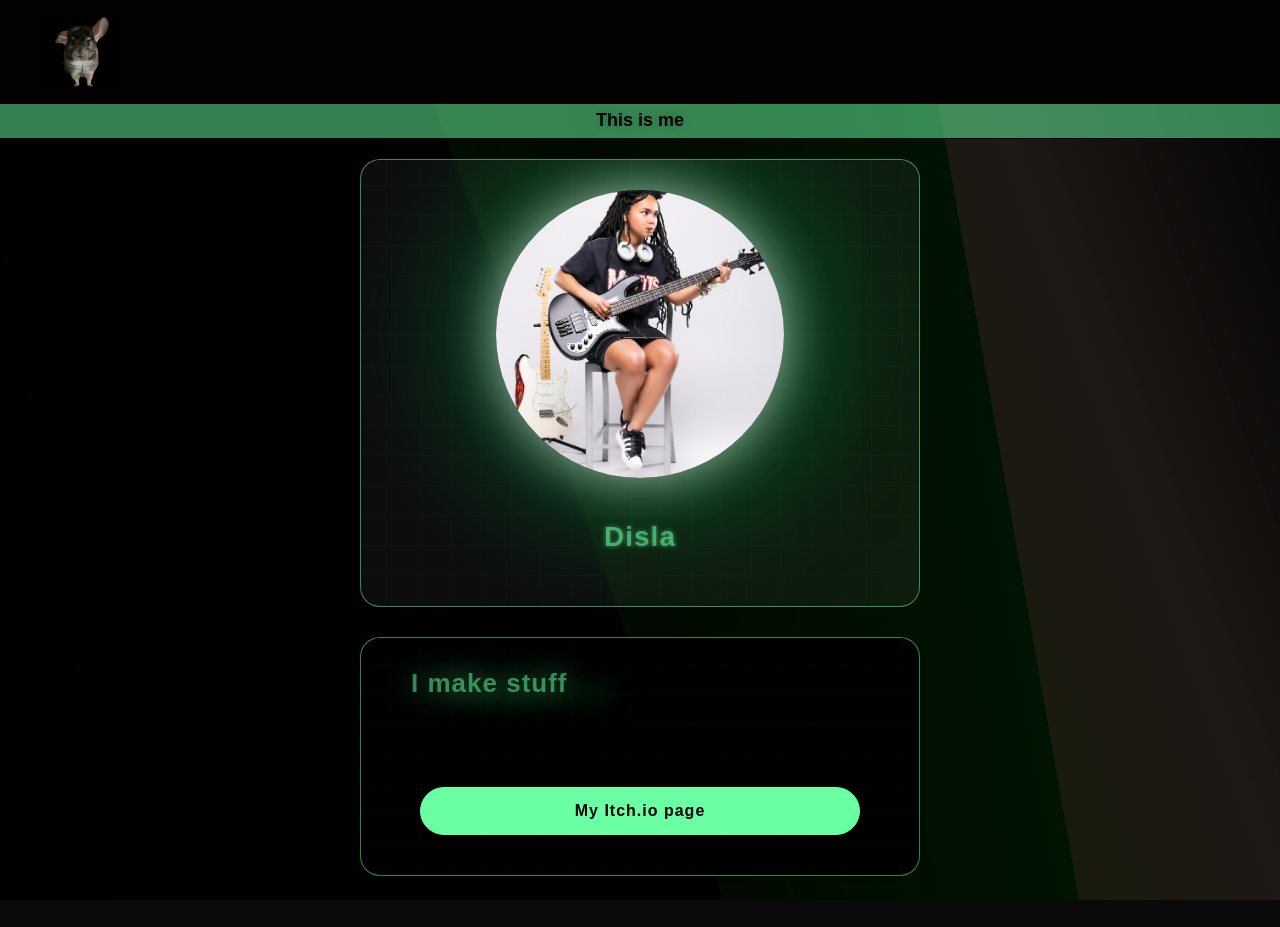
==== index.html @ 976f9ec4 "tester" ====
<!DOCTYPE html>
<html lang="en" class="html-project1">
  <head>
    <meta charset="UTF-8" />
    <title>Me</title>
    <meta name="viewport" content="width=device-width, initial-scale=1.0" />
    <link rel="stylesheet" href="css/mySite.css" />
  </head>

  <body class="body-project1">
    <div class="full-wrappingTest">
    
      <header>
        <nav>
          <ul>
            <li>
              <a class="home-link">
                <img
                  src="images/mychilla.png"
                  title="This is Jinnie."
                  alt="home"
                  class="home-icon"
                />
              </a>
            </li>
          </ul>
        </nav>
      </header>

      <!-- Hero -->
      <section id="hero">
        <div class="inner">
          <h1 class="welcome">This is me</h1>
        </div>
      </section>

    
      <main class="main-container">
       
        <div class="left-container">
          <section id="projects">
            <h2>   I make stuff</h2>
            <p style="color: #e0ffe5; margin-top: 10px;">
           
            </p>

            <div style="margin-top: 20px;">
              <a
                href="https://disla.itch.io/"
                target="_blank"
                rel="noopener noreferrer"
                class="project-link-button"
              >
                My Itch.io page
              </a>
            </div>
          </section>
        </div>

   
        <div class="right-container">
          <section id="content-me" class="profile-section">
            <img
              src="images/guitarmepic.jpg"
              alt="Disla"
              class="profile-pic"
            />
            <h1 class="name">Disla</h1>
          </section>
        </div>
      </main>
    </div>

    <!-- Background movement script -->
    <script>
      document.body.addEventListener("mousemove", (e) => {
        const thisX = e.clientX / window.innerWidth;
        const thisY = e.clientY / window.innerHeight;
        const placementX = thisX * 30;
        const placementY = thisY * 30;
        document.body.style.backgroundPosition = `${placementX}px ${placementY}px`;
      });
    </script>
  </body>
</html>
---- css/mySite.css ----
/*-----------------PROJECT 1------------------------------*/
    /* Styles.CSS */
.html-project1,
.body-project1 {
  width: 100%;
  max-width: 100%;
  overflow-x: hidden;
  height: 100%;
  margin: 0;
  padding: 0;
  font-family: "Orbitron", sans-serif;
  color: white;
  flex-direction: column; /*added */
}

.full-wrappingTest {
  min-height: 100vh;
  display: flex;
  flex-direction: column;
}

.body-project1 {
  display: flex;
  flex: 1;
  flex-direction: column;
  min-height: 100vh;
  /*dots*/
   background-color: #0a0a0a;
    background-image:
        linear-gradient(80deg, #0a0a0a 0%, #05b30e 25%, #1d5308 50%, #00c531 75%, #fffefe 45%),
        linear-gradient(70deg, #0a0a0a 45%, #bea282 20%, #65b300 50%, #c29889 80%, #0a0a0a 100%),
        radial-gradient(circle at center, rgba(255,140,0,0.1) 0%, transparent 70%);
    
    background-blend-mode: overlay;
    color: #e0ffe5;
    min-height: 100vh;
    overflow-x: hidden;
  transition: background-position 0.1s ease;
}

/* I saw this one online. did fix some overflow when window minimized. only solution? */
@media (max-width: 800px) {
  .main-container {
    display: flex !important; /*change grid to flex? direction top to bottom. !important worked */
    flex-direction: column;
    padding: 25px; /*50, 20, 35 */
  }

  .right-container {
    order: -1; /* this should move profile on top. dont touch*/
  }
}
/* STYLES.CSS END*/
    /*NAVIGATION.CSS */
/* front and top of page */
header,
footer {
  background-color: #030101;
  color: #fff;
  padding: 9px 10px;
  width: 100%;
  box-sizing: border-box;
}

/* navigation boxes*/
.home-icon {
  background-color: #000000;
  width: 80px;
  height: 70px; /* keep it square */
  object-fit: contain;
  vertical-align: middle; /*align in middle?*/
  transition: transform 0.4s ease, opacity 0.4s ease, filter 0.4s ease;
  /*experiment with keyframes? */
}

.home-link:hover .home-icon {
  transform: scale(1.25) rotate(2deg);
  opacity: 0.9;
  filter: brightness(1.3) hue-rotate(10deg) drop-shadow(0 0 5px #6affa3); /*this brightens pic and adds a shadow. anything more than 1.4 does not look good. 1.2 as baseline */
  border-radius: 9px;
  cursor: pointer; /*just in case. check redundancy */
}

/* text under image footer */
.home-link span {
  display: block;
  text-align: center;
  margin-top: 6px;
  font-size: 13px;
  font-family: 'Orbitron', sans-serif; /*root next time */
  color: #6affa3; 
  text-shadow: 0 0 4px #000; 
  transition: transform 0.4s ease, color 0.3s ease;
}

/*
.home-link:hover span {
  transform: scale(1.09);
  color: white;
}
*/
nav ul {
  list-style: none;
  display: flex;
  align-items: center;
  padding: 0;
  margin: 0;
  width: 100%;
  gap: 15px;
}

nav ul li:first-child {
  margin-right: auto;
  padding-left: 20px;
}

nav ul li:not(:first-child) {
  padding-right: 20px;
}

nav ul li a {
  color: white;
  text-decoration: none;
  padding: 8px 12px;
  display: block;
  transition: transform 0.3s ease, background-color 0.3s ease;
}

nav ul li a:hover {
  transform: scale(1.2);
  padding: 5px 15px;
  background-color: #6affa380;
  border-radius: 4px;
}

/*override the original above for home-link */
nav ul li a.home-link:hover {
  background-color: transparent;
  padding: 8px 12px;
  transform: scale(1.2);
}

/* welcome to my webpage */
#hero {
  background-color: #6affa380;
  color: #020202;
  padding: 5px 20px;
  text-align: center;
  border-bottom: 1.2px solid #000000;
}

#hero h1.welcome {
  font-size: 20px;
  font-family: "Orbitron", sans-serif;
  margin: 0;
  line-height: 1.2;
  /*something slow. around .8-.20 */
  text-shadow: 0 0 8px rgba(0, 0, 0, 0.2);
  transition: transform 0.9s ease, text-shadow 1s ease;
}
#hero h1.welcome:hover {
  /*no more than 1.2 */
  transform: scale(1.01);
  text-shadow: 0 0 12px rgba(0, 0, 0, 0.3);
}

#hero-schedule {
  background-color: #6affa380;
  color: #020202;
  padding: 5px 20px;
  text-align: center;
  border-bottom: 1.2px solid #000000;
}

#hero-schedule h1.welcome {
  font-size: 20px;
  font-family: "Orbitron", sans-serif;
  margin: 0;
  line-height: 1.2;
  /*something slow. around .8-.20 */
  text-shadow: 0 0 8px rgba(0, 0, 0, 0.2);
  transition: transform 0.9s ease, text-shadow 1s ease;
}
#hero-schedule h1.welcome:hover {
  /*no more than 1.2 */
  transform: scale(1.01);
  text-shadow: 0 0 12px rgba(0, 0, 0, 0.3);
}
/*NAVIGATION.CSS END */
/*CONTAINERS.CSS */
/* this controls left and right; central */
.main-container {
  width: 100%;
  max-width: 1200px;
  margin: 30px auto 0;
  padding: 40px;
  box-sizing: border-box;
  display: grid;
  grid-template-columns: 1fr 1fr;
  gap: 40px;
  flex: 1;
}

/* two things they share */
.left-container,
.right-container {
  padding: 20px;
  box-sizing: border-box;
  /* hide any content that goes over. fix for profile?*/
  overflow: hidden;
}

/* left container h2 */
.left-container h2 {
  margin-top: 0;
  padding-left: 20px;
  color: #6affa380;
  font-family: "Orbitron", sans-serif;
  font-size: 26px;
  letter-spacing: 1px;
  /*dont go back and motify below */
  text-shadow: 0 0 30px rgba(106, 255, 163, 0.7),
    /*10 px, 30, 40. central*/ 45px 10px 30px rgba(58, 187, 108, 0.5); /*30 px, 35, 40. trail/flare ish */
}

/* left container p */
.left-container p {
  color: #e0ffe5;
}

/* shared section */
/* color is only for right-container, left is overwritten. keep transparent? */
.left-container section,
.right-container section {
  background-color: rgba(
    255,
    255,
    255,
    0.05
  ); /*right background. don't touch these values, final look*/
  backdrop-filter: blur(2px); /* blurs the section for right */
  border: 1px solid #6affa380;
  padding: 30px;
  margin-bottom: 40px;
  border-radius: 20px;
  box-shadow: 0 2px 5px rgba(0, 0, 0, 0.1);
  word-wrap: break-word;
  width: 100%;
  box-sizing: border-box;
  /*overflow: visible; /*test this compared to h2 glow */
  overflow: hidden; /*hidden final decision */
}

/* overwritten and extra changes, box background? */
.left-container section {
  background-color: #000000; /* main color */
  border: 1px solid #6affa380; /* do color as hero? keep. */
  background-image: repeating-linear-gradient(
      0deg,
      rgba(0, 255, 100, 0.02) 0px,
      rgba(0, 255, 100, 0.02) 1px,
      transparent 1px,
      /*keep the same values below. uniformity */ transparent 30px
    ),
    repeating-linear-gradient(
      90deg,
      rgba(0, 255, 100, 0.02) 0px,
      rgba(0, 255, 100, 0.02) 1px,
      transparent 1px,
      transparent 30px
    );
  backdrop-filter: none; /*just in case */
  overflow: visible; /*for pictures */
}

/* Hover animation for the hobbies. mess with opacity, transform */
#hobbies:hover .hidden-images,
#hobbies .hidden-images:hover {
  opacity: 1;
  transform: translateY(0);
  pointer-events: auto;
}
.image-hover-container {
  position: relative; /*test*/
}

#hobbies .hidden-images {
  opacity: 0;
  transform: translateY(20px); /* 20px worked */
  transition: opacity 0.4s ease, transform 0.4s ease; /* do not change. final decision */
  pointer-events: none;
  display: flex;
  flex-wrap: wrap;
  gap: 20px; /*lower jitter maybe with space? */
  justify-content: center;
  overflow: visible;
  position: relative;
  z-index: 1;
  top: 0;
  left: 0;
  background: #000; /* keep? */
  padding: 10px;
  border-radius: 10px;
}

/* Thumbnail, add cursor */
#hobbies .hidden-images img {
  width: 100px;
  max-width: 300px;
  height: auto;
  border-radius: 15px;
  margin: 0 10px 10px;
  opacity: 0.7;
  cursor: auto;
  transform-origin: center center;
  transition: transform 0.3s ease, opacity 0.3s ease;
  box-shadow: 0 0 10px rgba(0, 255, 100, 0.3);
  display: block;
  z-index: 1;
}

#hobbies .hidden-images img:hover {
  opacity: 1 !important;
  transform: scale(2.88); /* around 3 inches */
  max-width: 3in; /* hard limit; test */
  border-radius: 25px;
  box-shadow: 0 8px 20px rgba(0, 186, 71, 0.6);
  z-index: 10;
}

#hobbies .hidden-images img:not(:hover) {
  opacity: 0.7;
  transition: opacity 0.2s ease;
}
/* hides image.
} check for jitter...0.3/0.2... check optimal num */
#hobbies .hidden-images img:hover ~ img {
  opacity: 0.3;
  transition: opacity 0.3s ease;
}

/*add helper text */
#hobbies .hover-text {
  flex-basis: 100%;
  width: 100%;
  text-align: center;
  margin-bottom: 10px;
}

.link-index {
  display: inline;
  white-space: normal;
  line-height: 1;
}

.link-index a {
  color: #6affa380;
  text-decoration: none;
  transition: transform 0.3s ease, color 0.3s ease, text-shadow 0.3s ease;
  display: inline-block;
  transform-origin: center;
  border-radius: 6px;
  overflow: visible;
  will-change: transform;
  margin-left: -20px; /* fixes layout issue */
}

.link-index a:hover {
  color: #6affa3;
  text-shadow: 0 0 5px #6affa3, 0 0 10px #6affa3;
  transform: scale(1.5); /* 150%*/
  background-color: rgb(0, 0, 0);
  overflow: visible;
}
/*CONTAINERS.CSS END */
/*PROFILE.CSS */
/* profile right section */
/* id: content-me */
.profile-section {
  display: flex;
  flex-direction: column;
  align-items: center;
  text-align: center;
  /* overwritten? check container.css */
  background-color: #000000;
  /*copy to left-section for uniform */
  background-image: repeating-linear-gradient(
      0deg,
      rgba(0, 255, 100, 0.02) 0px,
      rgba(0, 255, 100, 0.02) 1px,
      transparent 1px,
      transparent 30px
    ),
    repeating-linear-gradient(
      90deg,
      rgba(0, 255, 100, 0.02) 0px,
      rgba(0, 255, 100, 0.02) 1px,
      transparent 1px,
      transparent 30px
    );
  /*end of background image change */
  border: 1px solid #389638;
  padding: 30px;
  border-radius: 20px;
  box-shadow: 0 2px 5px rgba(0, 0, 0, 0.1);
  position: relative;
  overflow: hidden; /* fixes overflow with the glow issue... */
}

.profile-pic {
  width: 288px; /* max 3 inches wide. value 300? */
  height: 288px; /*  a square */
  border-radius: 50%; /* circle */
  object-fit: cover; /* fill circle */
  margin-bottom: 20px;
  box-shadow: 0 0 50px #ffffff9a, 0 0 150px 20px #00ff6e5d;
  display: block;
  margin-left: auto;
  margin-right: auto;
}

.name {
  color: #6affa380;
  font-family: "Orbitron", sans-serif;
  font-size: 28px;
  letter-spacing: 1px;
  text-shadow: 0 0 5px rgba(106, 255, 163, 0.5);
  text-align: center;
}




.caption {
  color: white;
  font-weight: bold;
  font-size: 1.2em;
  border-bottom: 1px solid #3a3a3a;
  padding-bottom: 6px;
  margin-bottom: 10px;
  text-shadow: 0 0 2px rgba(255, 255, 255, 0.1);
}
tbody tr:nth-child(even) td {
  background-color: #104040;
}

tbody tr:nth-child(odd) td {
  background-color: #0c3535;
}

tbody tr:hover td {
  background-color: #146b4d !important;
  box-shadow: 0 0 20px #39ffbc88;
  transition: 0.2s ease-in-out;
}



#hero {
  padding: 6px 20px;          
  background-color: #6affa380;
  border-bottom: 1px solid #000;
}

#hero h1.welcome {
  font-size: 18px;           
  margin: 0;
  text-shadow: 0 0 8px rgba(0,0,0,0.2);
}


.main-container {
  display: flex;           
  flex-wrap: wrap;
  gap: 40px;
  align-items: stretch;     
}

.left-container,
.right-container {
  flex: 1 1 45%;             
  min-width: 280px;
  display: flex;
  flex-direction: column;
}


.left-container section,
.right-container section {
  flex: 1;
  display: flex;
  flex-direction: column;
}


.profile-section {
  justify-content: center;
}


.project-link-button {
  display: block;
  width: 80%;
  margin: 20px auto 10px;
  padding: 14px 20px;
  background-color: #6affa380;
  color: #000;
  font-weight: bold;
  font-family: 'Orbitron', sans-serif;
  letter-spacing: 1px;
  text-align: center;
  text-decoration: none;
  border-radius: 30px;
  border: 1px solid #6affa3;
  transition: all 0.3s ease;
}

.project-link-button:hover {
  background-color: #6affa3;
  color: #000;
  transform: scale(1.05);
  box-shadow: 0 0 20px #6affa3;
}


@media (max-width: 800px) {
  .main-container {
    flex-direction: column;
  }
  .left-container,
  .right-container {
    flex: 1 1 100%;
  }
  .right-container {
    order: -1;   
  }
}

/* Override the main container to be a centered column */
.main-container {
  display: flex !important;
  flex-direction: column !important;    /* stack vertically */
  align-items: center !important;       /* center horizontally */
  justify-content: center !important;   
  gap: 30px !important;                /* space between the two cards */
  padding: 20px !important;
  margin: 0 auto !important;
  max-width: 600px !important;         
  width: 100%;
  flex: 1;
  background: transparent !important;
  border-top: none !important;
}

/* Make both containers take full width, but let the cards inside limit size */
.left-container,
.right-container {
  flex: 0 1 auto !important;           
  width: 100% !important;
  padding: 0 !important;              
  border-right: none !important;
  overflow: visible !important;
}

.right-container {
  order: -1 !important;
}


.left-container {
  border-bottom: 1px solid #6affa3;  
  padding-bottom: 30px !important;
}


.left-container section,
.right-container section {
  max-width: 100% !important;
  margin: 0 !important;               
  width: 100% !important;
}



.project-link-button {
  display: block;
  width: 80%;
  margin: 20px auto 10px;
  padding: 14px 20px;
  background-color: #6affa3;
  color: #000;
  font-weight: bold;
  font-family: 'Orbitron', sans-serif;
  letter-spacing: 1px;
  text-align: center;
  text-decoration: none;
  border-radius: 30px;
  border: 1px solid #6affa3;
  transition: all 0.3s ease;
}

.project-link-button:hover {
  background-color: #4dcc7a;
  transform: scale(1.05);
  box-shadow: 0 0 20px #6affa3;
}
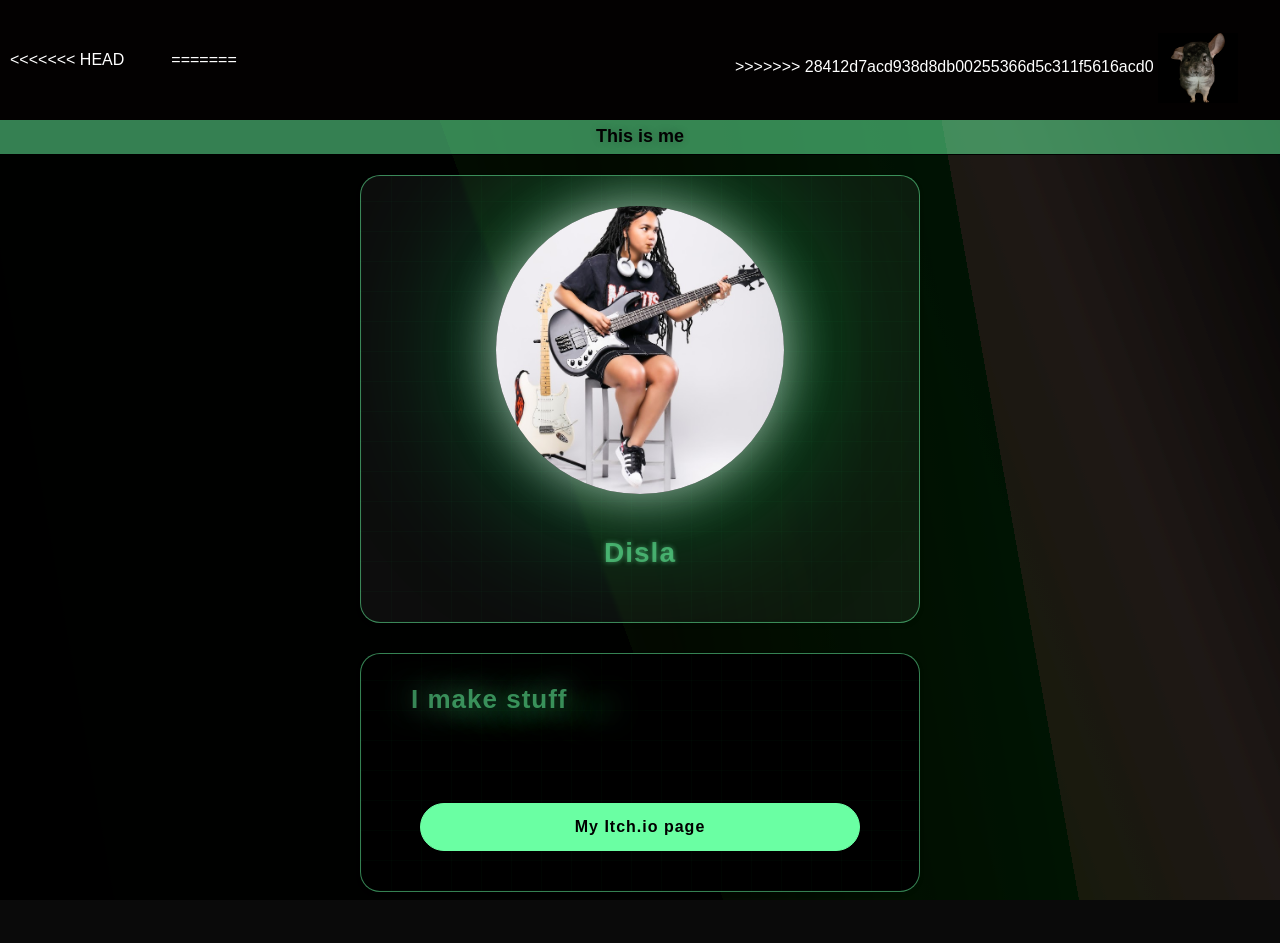
==== commit 66b81614: "Merge branch 'main' of https://github.com/Juli132/ME" ====
--- a/index.html
+++ b/index.html
@@ -13,8 +13,13 @@
       <header>
         <nav>
           <ul>
+<<<<<<< HEAD
             <li>
               <a class="home-link">
+=======
+             <li>
+               <a class="home-link">
+>>>>>>> 28412d7acd938d8db00255366d5c311f5616acd0
                 <img
                   src="images/mychilla.png"
                   title="This is Jinnie."
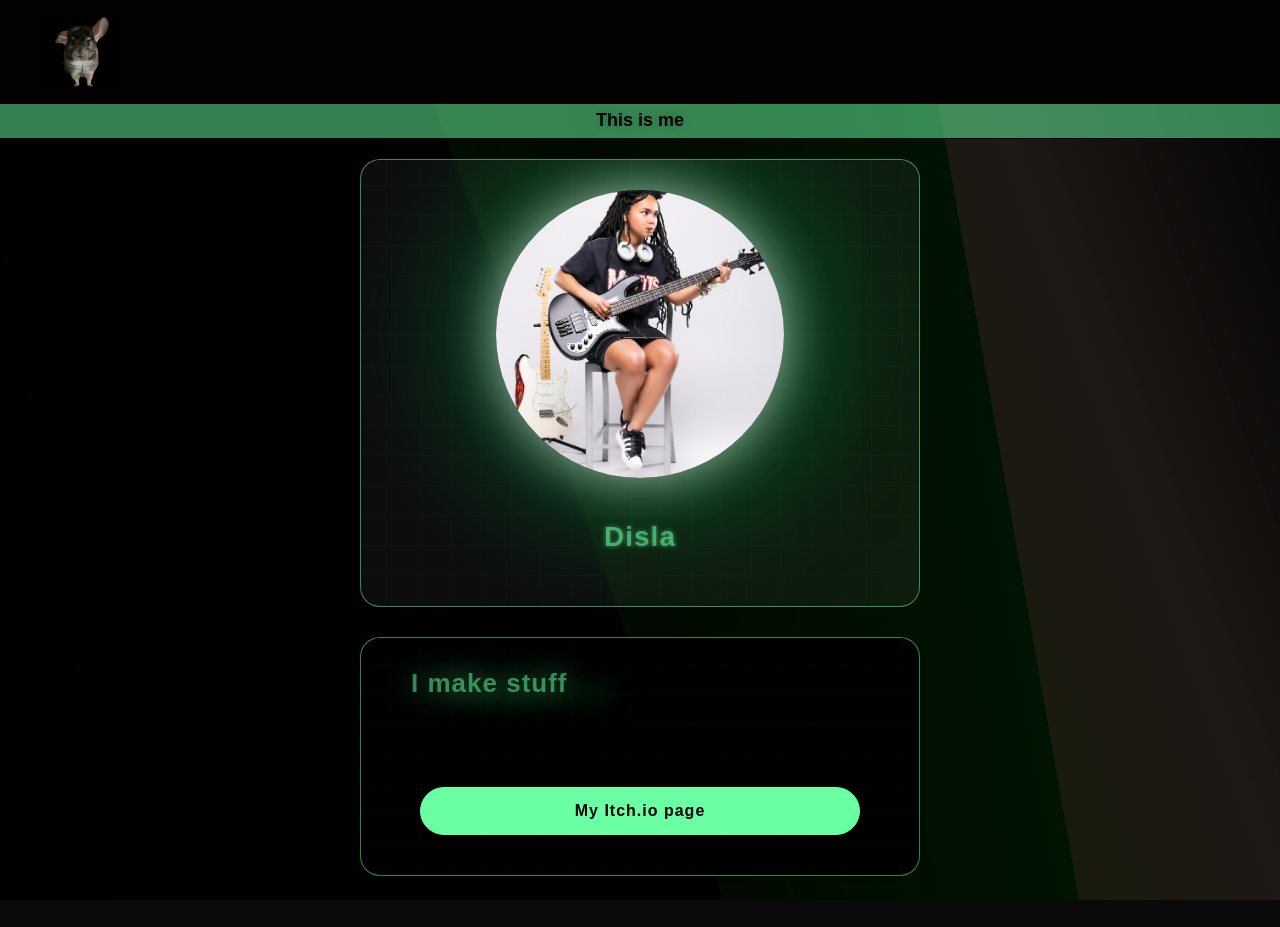
==== commit 0b1a37c4: "new index" ====
--- a/index.html
+++ b/index.html
@@ -13,13 +13,8 @@
       <header>
         <nav>
           <ul>
-<<<<<<< HEAD
             <li>
               <a class="home-link">
-=======
-             <li>
-               <a class="home-link">
->>>>>>> 28412d7acd938d8db00255366d5c311f5616acd0
                 <img
                   src="images/mychilla.png"
                   title="This is Jinnie."
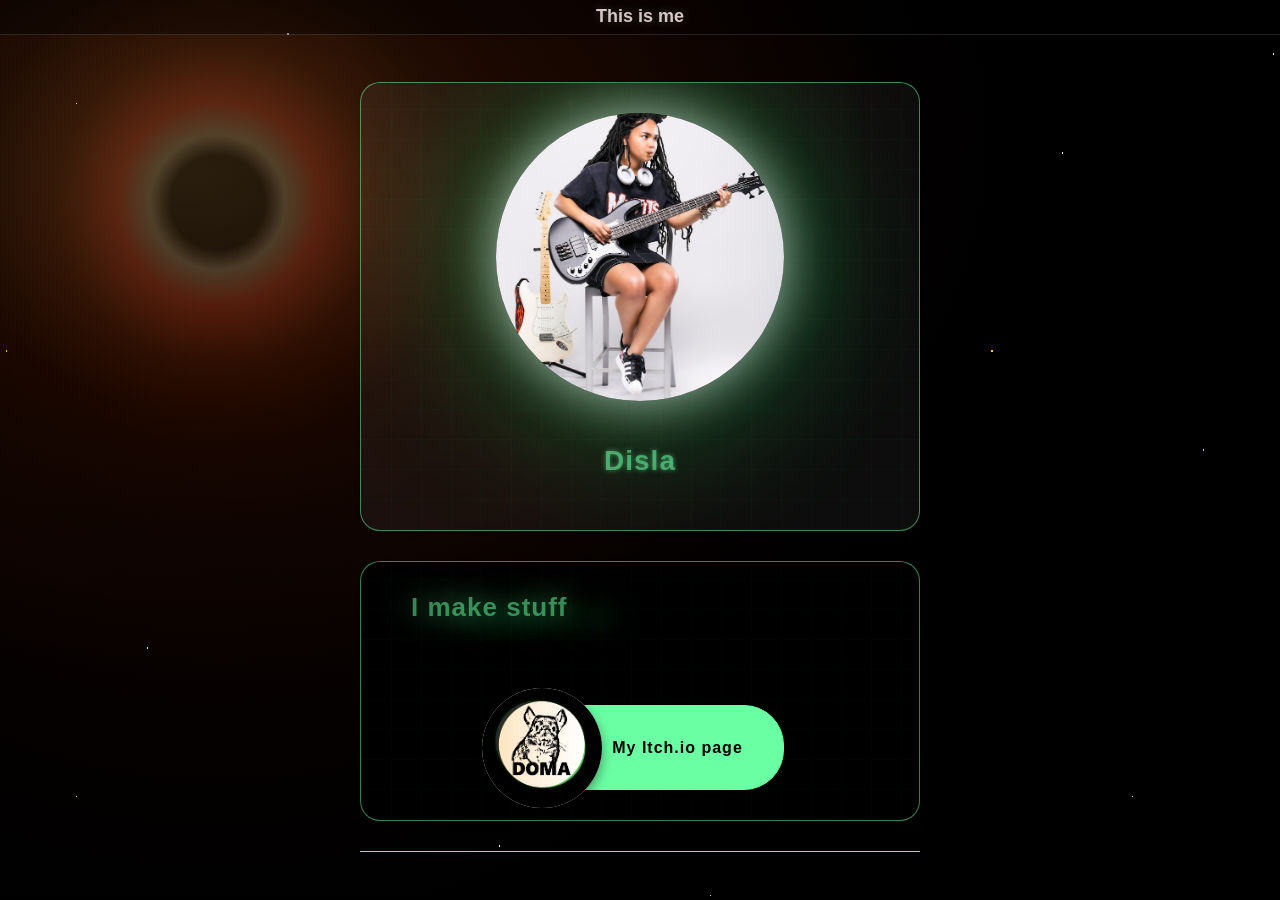
==== commit 4b762f52: "massive overhaul. new background and structure." ====
--- a/index.html
+++ b/index.html
@@ -9,77 +9,43 @@
 
   <body class="body-project1">
     <div class="full-wrappingTest">
-    
-      <header>
-        <nav>
-          <ul>
-            <li>
-              <a class="home-link">
-                <img
-                  src="images/mychilla.png"
-                  title="This is Jinnie."
-                  alt="home"
-                  class="home-icon"
-                />
-              </a>
-            </li>
-          </ul>
-        </nav>
-      </header>
-
-      <!-- Hero -->
       <section id="hero">
         <div class="inner">
           <h1 class="welcome">This is me</h1>
         </div>
       </section>
 
-    
       <main class="main-container">
-       
         <div class="left-container">
           <section id="projects">
-            <h2>   I make stuff</h2>
-            <p style="color: #e0ffe5; margin-top: 10px;">
-           
-            </p>
+            <h2>I make stuff</h2>
+            <p style="color: #e0ffe5; margin-top: 10px;"></p>
 
-            <div style="margin-top: 20px;">
-              <a
-                href="https://disla.itch.io/"
-                target="_blank"
-                rel="noopener noreferrer"
-                class="project-link-button"
-              >
-                My Itch.io page
-              </a>
+            <div class="link-stack">
+             <a href="https://disla.itch.io/" target="_blank" rel="noopener noreferrer" class="project-link-button">
+  <img src="images/DOMA1.2.png" alt="Itch.io" class="button-icon" />
+  <span class="button-text">My Itch.io page</span>
+</a>
+             
+              <!--  <a href="#" target="_blank" rel="noopener noreferrer" class="project-link-button">
+                <img src="images/github-icon.png" alt="GitHub" class="button-icon" />
+                GitHub
+              </a>-->
+            
+              
             </div>
           </section>
         </div>
 
-   
         <div class="right-container">
           <section id="content-me" class="profile-section">
-            <img
-              src="images/guitarmepic.jpg"
-              alt="Disla"
-              class="profile-pic"
-            />
+            <img src="images/guitarmepic.jpg" alt="Disla" class="profile-pic" />
             <h1 class="name">Disla</h1>
           </section>
         </div>
       </main>
     </div>
 
-    <!-- Background movement script -->
-    <script>
-      document.body.addEventListener("mousemove", (e) => {
-        const thisX = e.clientX / window.innerWidth;
-        const thisY = e.clientY / window.innerHeight;
-        const placementX = thisX * 30;
-        const placementY = thisY * 30;
-        document.body.style.backgroundPosition = `${placementX}px ${placementY}px`;
-      });
-    </script>
+  
   </body>
-</html>
+</html>
--- a/css/mySite.css
+++ b/css/mySite.css
@@ -1,6 +1,7 @@
 
     /*-----------------PROJECT 1------------------------------*/
     /* Styles.CSS */
+    
 .html-project1,
 .body-project1 {
   width: 100%;
@@ -18,6 +19,7 @@
   min-height: 100vh;
   display: flex;
   flex-direction: column;
+    overflow-x: hidden;
 }
 
 .body-project1 {
@@ -25,31 +27,97 @@
   flex: 1;
   flex-direction: column;
   min-height: 100vh;
-  /*dots*/
-   background-color: #0a0a0a;
-    background-image:
-        linear-gradient(80deg, #0a0a0a 0%, #05b30e 25%, #1d5308 50%, #00c531 75%, #fffefe 45%),
-        linear-gradient(70deg, #0a0a0a 45%, #bea282 20%, #65b300 50%, #c29889 80%, #0a0a0a 100%),
-        radial-gradient(circle at center, rgba(255,140,0,0.1) 0%, transparent 70%);
-    
-    background-blend-mode: overlay;
-    color: #e0ffe5;
-    min-height: 100vh;
-    overflow-x: hidden;
-  transition: background-position 0.1s ease;
-}
-
-/* I saw this one online. did fix some overflow when window minimized. only solution? */
-@media (max-width: 800px) {
-  .main-container {
-    display: flex !important; /*change grid to flex? direction top to bottom. !important worked */
-    flex-direction: column;
-    padding: 25px; /*50, 20, 35 */
-  }
-
-  .right-container {
-    order: -1; /* this should move profile on top. dont touch*/
-  }
+  overflow-x: hidden;
+  color: #e0ffe5;
+  
+  /* The Base Void Color */
+  background-color: #010000;
+
+  /* Initialize CSS Variables for the JS to talk to */
+  --mouseX: 0;
+  --mouseY: 0;
+
+  
+  position: relative;
+  z-index: 1; 
+}
+
+
+.body-project1::before,
+.body-project1::after {
+  content: "";
+  position: fixed;
+  top: -5vh; 
+  left: -5vw;
+  width: 110vw; 
+  height: 110vh;
+  pointer-events: none; 
+  transition: transform 0.15s ease-out;
+}
+
+
+.body-project1::before {
+  z-index: -2; /* Deepest layer */
+  animation: orbitStars 40s linear infinite;
+  
+  background-image: 
+    /* White Stars */
+    radial-gradient(circle at 10% 15%, #ffffff 0.5px, transparent 0.5px),
+    radial-gradient(circle at 80% 20%, #ffffff 0.7px, transparent 0.7px),
+    radial-gradient(circle at 40% 90%, #ffffff 0.6px, transparent 0.6px),
+    radial-gradient(circle at 95% 10%, #ffffff 0.8px, transparent 0.8px),
+    radial-gradient(circle at 50% 60%, #ffffff 0.5px, transparent 0.5px),
+    radial-gradient(circle at 10% 85%, #ffffff 0.7px, transparent 0.7px),
+    radial-gradient(circle at 85% 85%, #ffffff 0.6px, transparent 0.6px),
+    radial-gradient(circle at 25% 8%, #ffffff 0.9px, transparent 0.9px),
+
+    /* Gold Stars */
+    radial-gradient(circle at 5% 40%, #ffd700 0.6px, transparent 0.6px),
+    radial-gradient(circle at 60% 30%, #f0a030 0.5px, transparent 0.5px),
+    radial-gradient(circle at 75% 40%, #ffcc44 0.8px, transparent 0.8px),
+    radial-gradient(circle at 45% 15%, #e8a020 0.7px, transparent 0.7px),
+    radial-gradient(circle at 35% 50%, #ffb833 0.5px, transparent 0.5px),
+
+    /* Blue Stars */
+    radial-gradient(circle at 15% 70%, #aaddff 0.6px, transparent 0.6px),
+    radial-gradient(circle at 70% 80%, #88ccff 0.5px, transparent 0.5px),
+    radial-gradient(circle at 90% 50%, #99ddff 0.7px, transparent 0.7px),
+    radial-gradient(circle at 65% 65%, #77bbee 0.6px, transparent 0.6px),
+    radial-gradient(circle at 55% 95%, #88ccff 0.5px, transparent 0.5px),
+
+  
+    radial-gradient(circle at 30% 30%, #ffaacc 0.4px, transparent 0.4px),
+    radial-gradient(circle at 85% 70%, #ff8899 0.3px, transparent 0.3px);
+
+  transform: translate(calc(var(--mouseX) * -15px), calc(var(--mouseY) * -15px));
+}
+
+
+.body-project1::after {
+  z-index: -1;
+  animation: orbitHole 20s linear infinite;
+  background-image: 
+    radial-gradient(ellipse at 18% 22%, rgba(255, 200, 100, 0.12) 0%, rgba(255, 80, 0, 0.06) 20%, transparent 45%),
+    radial-gradient(ellipse at 22% 18%, rgba(255, 150, 50, 0.05) 0%, rgba(200, 50, 0, 0.02) 25%, transparent 50%),
+    radial-gradient(circle at 20% 25%, 
+      #000000 0%,
+      #000000 3.5%,
+      
+       rgba(255, 230, 180, 0.2) 5%, 
+          rgba(255, 64, 30, 0.25) 7.5%,
+         rgba(200, 50, 0, 0.12) 12%,
+      rgba(100, 10, 0, 0.05) 18%,
+      transparent 25%
+    ),
+    radial-gradient(circle at 20% 25%, 
+      rgba(255, 100, 50, 0) 10%,
+      rgba(255, 60, 20, 0.03) 30%,
+      rgba(100, 20, 0, 0.01) 50%,
+      transparent 70%
+    );
+
+  
+  transform: translate(calc(var(--mouseX) * -45px), calc(var(--mouseY) * -45px));
 }
 /* STYLES.CSS END*/
     /*NAVIGATION.CSS */
@@ -143,8 +211,8 @@
 
 /* welcome to my webpage */
 #hero {
-  background-color: #6affa380;
-  color: #020202;
+  background-color: #e7dcdc34;
+  color: #d6c7c7;
   padding: 5px 20px;
   text-align: center;
   border-bottom: 1.2px solid #000000;
@@ -165,28 +233,7 @@
   text-shadow: 0 0 12px rgba(0, 0, 0, 0.3);
 }
 
-#hero-schedule {
-  background-color: #6affa380;
-  color: #020202;
-  padding: 5px 20px;
-  text-align: center;
-  border-bottom: 1.2px solid #000000;
-}
-
-#hero-schedule h1.welcome {
-  font-size: 20px;
-  font-family: "Orbitron", sans-serif;
-  margin: 0;
-  line-height: 1.2;
-  /*something slow. around .8-.20 */
-  text-shadow: 0 0 8px rgba(0, 0, 0, 0.2);
-  transition: transform 0.9s ease, text-shadow 1s ease;
-}
-#hero-schedule h1.welcome:hover {
-  /*no more than 1.2 */
-  transform: scale(1.01);
-  text-shadow: 0 0 12px rgba(0, 0, 0, 0.3);
-}
+
 /*NAVIGATION.CSS END */
 /*CONTAINERS.CSS */
 /* this controls left and right; central */
@@ -459,14 +506,14 @@
 
 #hero {
   padding: 6px 20px;          
-  background-color: #6affa380;
-  border-bottom: 1px solid #000;
+  background-color: #00000065;
+  border-bottom: 1px solid #d4d2d227;
 }
 
 #hero h1.welcome {
   font-size: 18px;           
   margin: 0;
-  text-shadow: 0 0 8px rgba(0,0,0,0.2);
+  text-shadow: 0 0 8px rgba(252, 246, 246, 0.2);
 }
 
 
@@ -524,18 +571,7 @@
 }
 
 
-@media (max-width: 800px) {
-  .main-container {
-    flex-direction: column;
-  }
-  .left-container,
-  .right-container {
-    flex: 1 1 100%;
-  }
-  .right-container {
-    order: -1;   
-  }
-}
+
 
 /* Override the main container to be a centered column */
 .main-container {
@@ -606,3 +642,169 @@
   box-shadow: 0 0 20px #6affa3;
 }
 
+@media (max-width: 800px) {
+  
+  .main-container {
+    display: flex !important;
+    flex-direction: column !important;
+    align-items: center !important;
+    gap: 20px !important; 
+   
+    padding: 20px 0 !important; 
+    overflow-x: hidden !important;
+    
+  }
+
+ 
+  .right-container {
+    order: -1 !important; 
+    width: 100% !important;
+    padding: 0 !important;
+  }
+
+  .left-container {
+    width: 100% !important;
+    padding: 0 !important;
+  }
+
+  .right-container section.profile-section {
+    width: 85% !important;    
+    margin: 0 auto !important;
+    padding: 20px !important; 
+    
+    box-sizing: border-box !important;
+  }
+
+  .profile-pic {
+    width: 160px !important;   
+    height: 160px !important;
+    margin-bottom: 15px !important;
+  }
+
+  .left-container section {
+   
+    width: 85% !important; 
+    margin: 0 auto !important;
+   
+    box-sizing: border-box !important; 
+  }
+}
+
+
+@media (hover: none) and (pointer: coarse) {
+  
+ 
+ 
+
+  .link-stack {
+    margin-top: -5px !important;  
+  }
+
+  .project-link-button {
+    width: 90% !important;       
+    min-width: auto !important;
+    max-height: 60px !important;  
+    margin: 0 auto 10px !important; 
+    
+    
+    padding: 5px 20px 5px 5px !important; 
+    gap: 12px !important;
+  }
+
+  .project-link-button .button-text {
+    font-size: 0.9em !important; 
+  }
+
+  .button-icon {
+    width: 70px !important;       
+    height: 70px !important;
+    
+    
+    margin-left: 0 !important;    
+    box-shadow: 0 2px 4px rgba(0, 0, 0, 0.4) !important;
+  }
+  
+}
+
+
+
+/* --- THE WRAPPER --- */
+.link-stack {
+  display: flex;
+  flex-direction: column;
+  align-items: center; 
+  gap: 20px;
+  width: 100%;
+  margin-top: 35px; 
+}
+
+
+.project-link-button {
+  display: inline-flex !important; 
+  align-items: center;
+  justify-content: flex-start; 
+  gap: 20px; 
+  
+  
+  width: fit-content;  
+  min-width: 280px;    
+  max-height: 85px !important; 
+  
+  margin: 0 auto; 
+  padding: 10px 40px 10px 15px; 
+  background-color: #6affa3;
+  color: #000;
+  font-weight: bold;
+  font-family: 'Orbitron', sans-serif;
+  letter-spacing: 1px;
+  text-decoration: none;
+  border-radius: 40px; 
+  box-sizing: border-box;
+  transition: all 0.3s ease;
+}
+
+.project-link-button .button-text {
+  flex: none; 
+  text-align: center;
+}
+
+.project-link-button:hover {
+  transform: scale(1.04);
+  box-shadow: 0 0 25px #6affa3;
+}
+
+/* --- THE ICON --- */
+.button-icon {
+ 
+  width: 100px;   
+  height: 100px;
+  
+  flex-shrink: 0;
+  object-fit: cover;
+  border-radius: 50%;
+  background-color: #fff;
+  margin-left: -20px;
+  transform: scale(1.2);
+  box-shadow: 0 4px 10px rgba(0, 0, 0, 0.4); 
+}
+
+
+
+
+@keyframes orbitStars {
+  from { 
+    transform: translate(calc(var(--mouseX) * -15px), calc(var(--mouseY) * -15px)) rotate(0deg) translateX(10px) rotate(0deg); 
+  }
+  to { 
+    transform: translate(calc(var(--mouseX) * -15px), calc(var(--mouseY) * -15px)) rotate(360deg) translateX(10px) rotate(-360deg); 
+  }
+}
+
+@keyframes orbitHole {
+  from { 
+    transform: translate(calc(var(--mouseX) * -45px), calc(var(--mouseY) * -45px)) rotate(0deg) translateX(15px) rotate(0deg); 
+  }
+  to { 
+    transform: translate(calc(var(--mouseX) * -45px), calc(var(--mouseY) * -45px)) rotate(360deg) translateX(15px) rotate(-360deg); 
+  }
+}
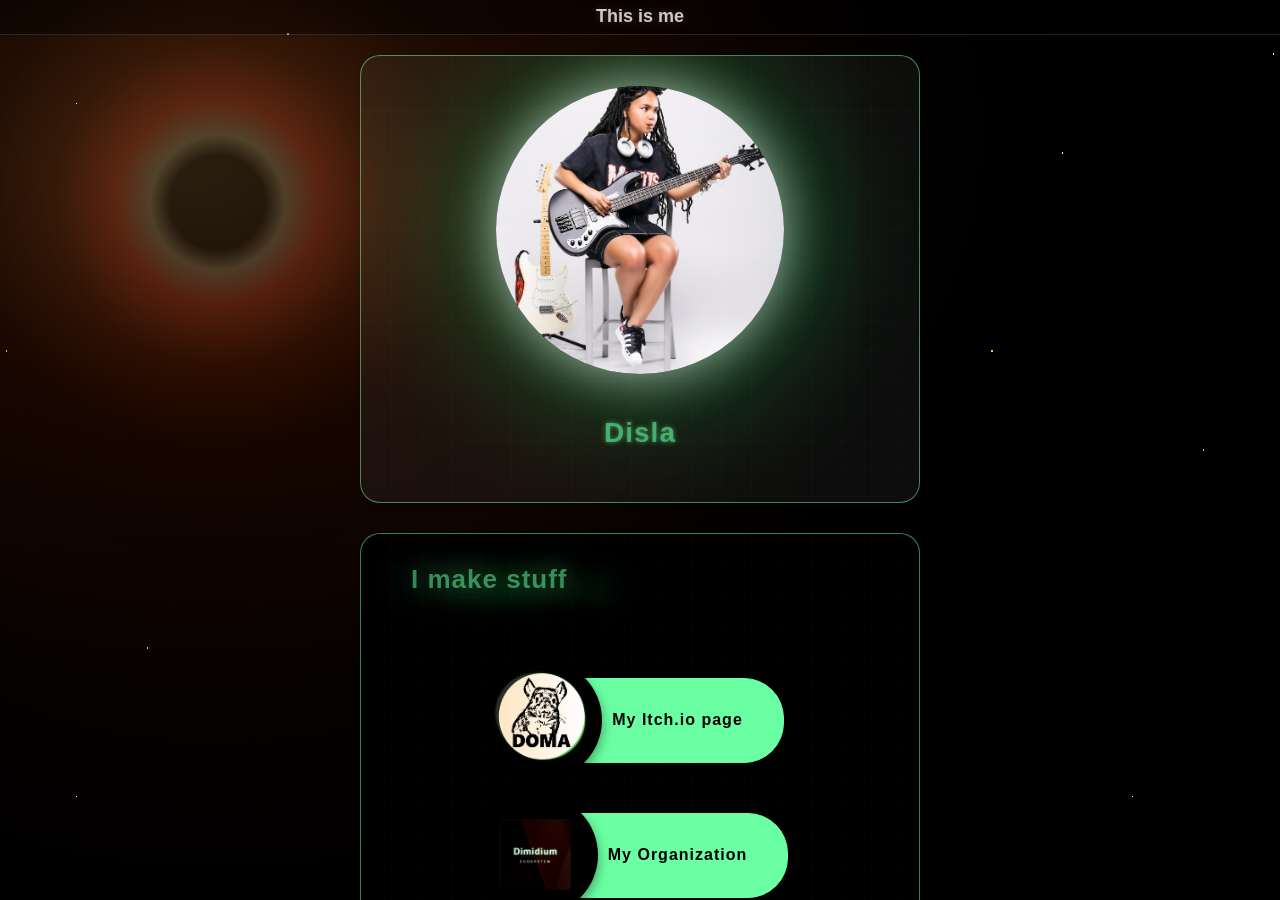
==== commit 11382d81: "added new stack" ====
--- a/index.html
+++ b/index.html
@@ -25,6 +25,10 @@
              <a href="https://disla.itch.io/" target="_blank" rel="noopener noreferrer" class="project-link-button">
   <img src="images/DOMA1.2.png" alt="Itch.io" class="button-icon" />
   <span class="button-text">My Itch.io page</span>
+
+   <a href="https://github.com/Disla-Novo" target="_blank" rel="noopener noreferrer" class="project-link-button">
+  <img src="images/Disla-Novo.png" alt="Disla-Novo" class="button-icon" />
+  <span class="button-text">My Organization</span>
 </a>
              
               <!--  <a href="#" target="_blank" rel="noopener noreferrer" class="project-link-button">
--- a/css/mySite.css
+++ b/css/mySite.css
@@ -714,6 +714,9 @@
   .project-link-button .button-text {
     font-size: 0.9em !important; 
   }
+  .link-stack {
+      gap: 30px;
+  }
 
   .button-icon {
     width: 70px !important;       
@@ -733,7 +736,7 @@
   display: flex;
   flex-direction: column;
   align-items: center; 
-  gap: 20px;
+  gap: 50px;
   width: 100%;
   margin-top: 35px; 
 }
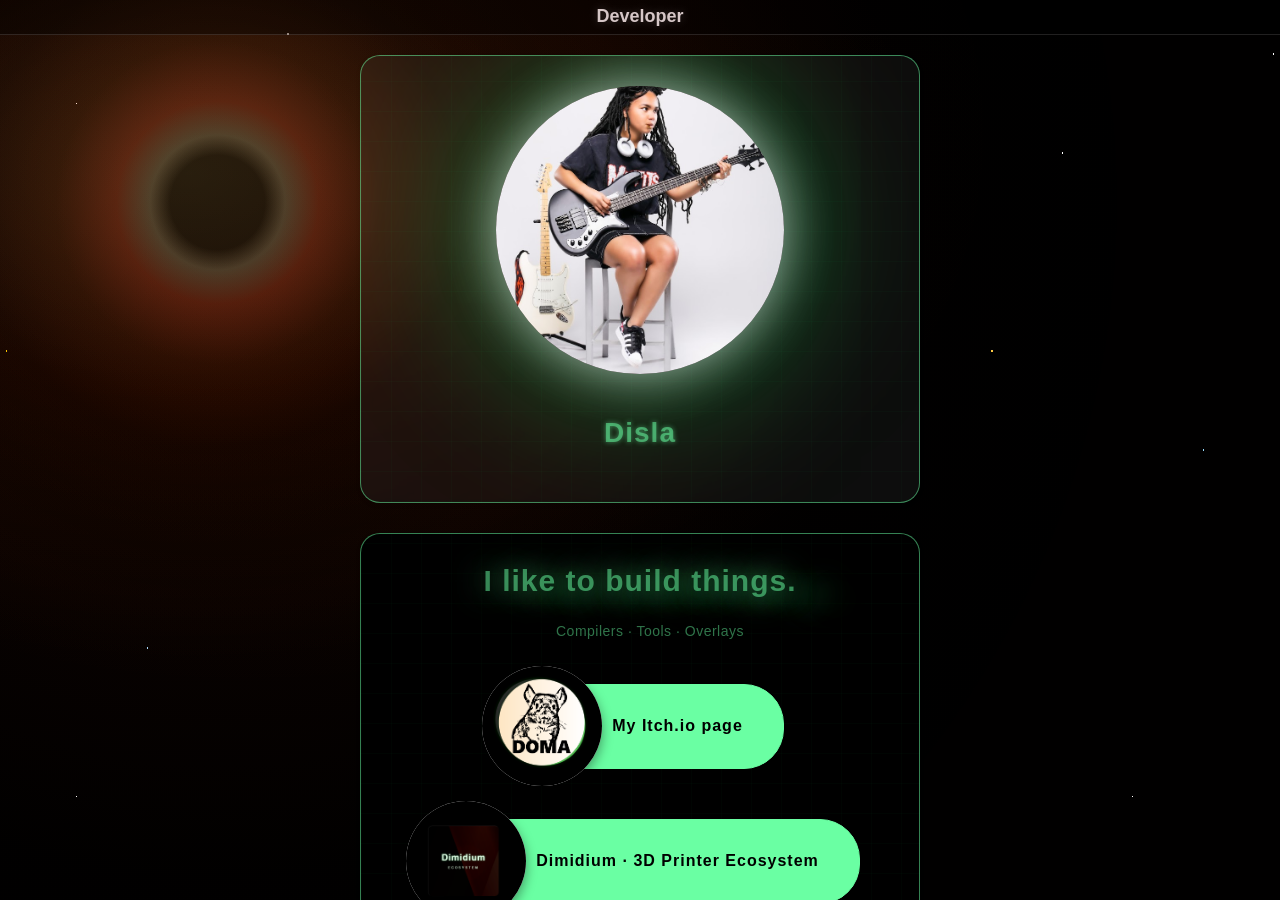
==== commit 9a41fcfe: "content change, formatting" ====
--- a/index.html
+++ b/index.html
@@ -11,32 +11,28 @@
     <div class="full-wrappingTest">
       <section id="hero">
         <div class="inner">
-          <h1 class="welcome">This is me</h1>
+          <h1 class="welcome">Developer</h1>
         </div>
       </section>
 
       <main class="main-container">
         <div class="left-container">
           <section id="projects">
-            <h2>I make stuff</h2>
-            <p style="color: #e0ffe5; margin-top: 10px;"></p>
+            <h2>I like to build things.</h2>
+            <p style="color: #6affa380; margin: 0 0 10px 20px; font-size: 14px;">
+              Compilers · Tools · Overlays
+            </p>
 
             <div class="link-stack">
-             <a href="https://disla.itch.io/" target="_blank" rel="noopener noreferrer" class="project-link-button">
-  <img src="images/DOMA1.2.png" alt="Itch.io" class="button-icon" />
-  <span class="button-text">My Itch.io page</span>
+              <a href="https://disla.itch.io/" target="_blank" rel="noopener noreferrer" class="project-link-button">
+                <img src="images/DOMA1.2.png" alt="Itch.io" class="button-icon" />
+                <span class="button-text">My Itch.io page</span>
+              </a>
 
-   <a href="https://github.com/Disla-Novo" target="_blank" rel="noopener noreferrer" class="project-link-button">
-  <img src="images/Disla-Novo.png" alt="Disla-Novo" class="button-icon" />
-  <span class="button-text">My Organization</span>
-</a>
-             
-              <!--  <a href="#" target="_blank" rel="noopener noreferrer" class="project-link-button">
-                <img src="images/github-icon.png" alt="GitHub" class="button-icon" />
-                GitHub
-              </a>-->
-            
-              
+              <a href="https://github.com/Disla-Novo/Dimidium_Bellerophon" target="_blank" rel="noopener noreferrer" class="project-link-button">
+                <img src="images/Disla-Novo.png" alt="Dimidium" class="button-icon" />
+                <span class="button-text">Dimidium · 3D Printer Ecosystem</span>
+              </a>
             </div>
           </section>
         </div>
@@ -49,7 +45,5 @@
         </div>
       </main>
     </div>
-
-  
   </body>
 </html>
--- a/css/mySite.css
+++ b/css/mySite.css
@@ -258,24 +258,32 @@
   overflow: hidden;
 }
 
-/* left container h2 */
 .left-container h2 {
   margin-top: 0;
-  padding-left: 20px;
+  padding-left: 0;
   color: #6affa380;
   font-family: "Orbitron", sans-serif;
-  font-size: 26px;
+  font-size: 30px; /* Slightly smaller for better fit */
   letter-spacing: 1px;
-  /*dont go back and motify below */
+  text-align: center;
+  margin-left: 0;
+  margin-right: 0;
   text-shadow: 0 0 30px rgba(106, 255, 163, 0.7),
-    /*10 px, 30, 40. central*/ 45px 10px 30px rgba(58, 187, 108, 0.5); /*30 px, 35, 40. trail/flare ish */
-}
-
-/* left container p */
+               45px 10px 30px rgba(58, 187, 108, 0.5);
+}
+
 .left-container p {
   color: #e0ffe5;
-}
-
+  text-align: center;
+  padding-left: 0;
+  margin-left: 0;
+  margin-right: 0;
+  margin-top: -2px; 
+  margin-bottom: 15px;
+  font-size: 13px;
+  letter-spacing: 0.5px;
+  opacity: 0.9;
+}
 /* shared section */
 /* color is only for right-container, left is overwritten. keep transparent? */
 .left-container section,
@@ -666,6 +674,9 @@
     width: 100% !important;
     padding: 0 !important;
   }
+  .left-container h2{
+    margin-left: -5px;
+  }
 
   .right-container section.profile-section {
     width: 85% !important;    
@@ -810,4 +821,39 @@
   to { 
     transform: translate(calc(var(--mouseX) * -45px), calc(var(--mouseY) * -45px)) rotate(360deg) translateX(15px) rotate(-360deg); 
   }
+}
+
+
+
+@media (max-width: 500px) {
+  .project-link-button {
+    min-width: 0 !important;
+    width: 92% !important;
+    padding: 8px 12px !important;
+    gap: 10px !important;
+    max-height: none !important;
+    min-height: 50px !important;
+  }
+
+  .button-icon {
+    width: 40px !important;
+    height: 40px !important;
+    transform: scale(1) !important;
+    margin-left: 0 !important;
+    flex-shrink: 0 !important;
+  }
+
+  .project-link-button .button-text {
+    font-size: 0.7em !important;
+    white-space: normal !important;
+    word-break: break-word !important;
+    text-align: left !important;
+    line-height: 1.3 !important;
+    flex: 1 !important;
+  }
+
+  .link-stack {
+    gap: 15px !important;
+    width: 100% !important;
+  }
 }
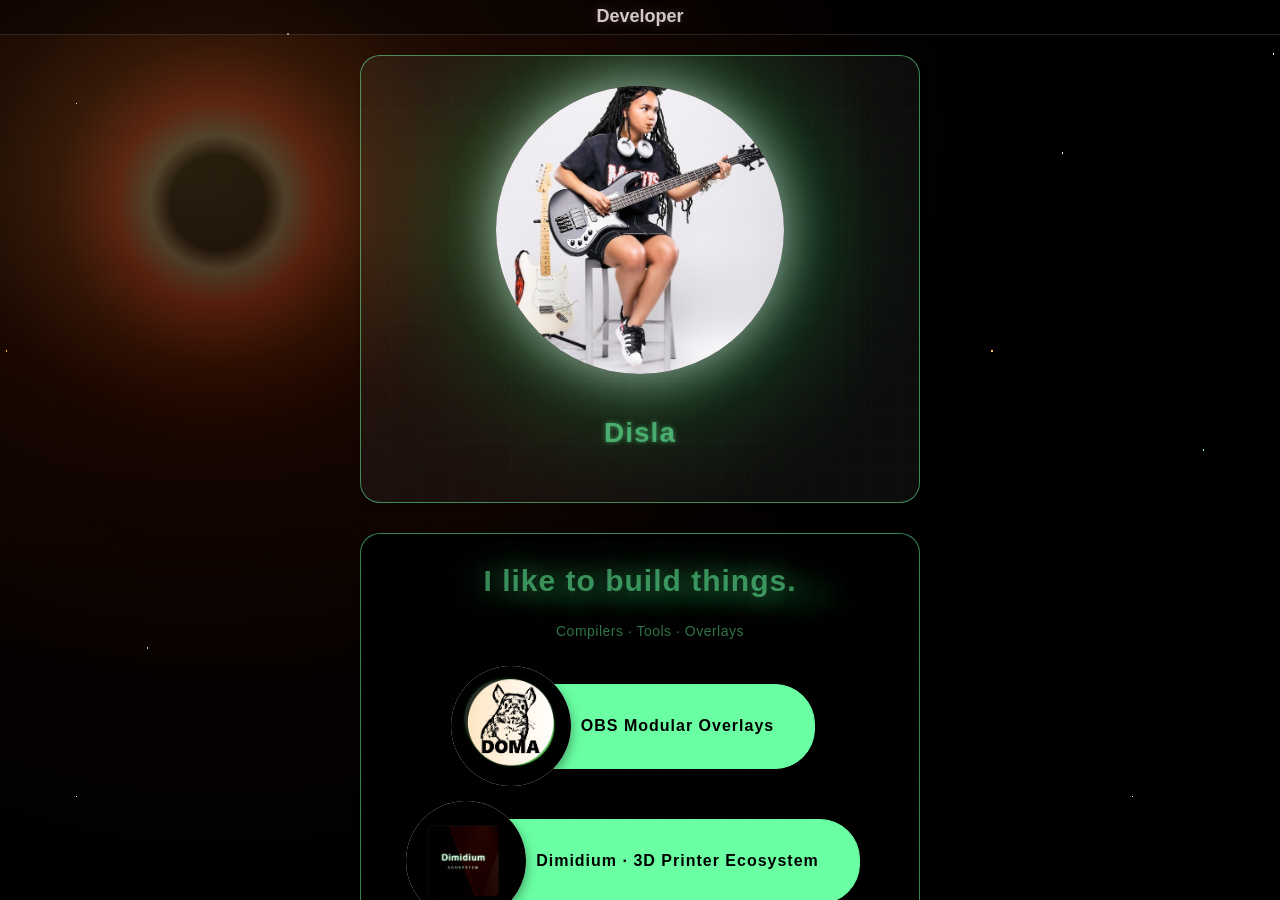
==== commit 78ada515: "updated content" ====
--- a/index.html
+++ b/index.html
@@ -26,7 +26,7 @@
             <div class="link-stack">
               <a href="https://disla.itch.io/" target="_blank" rel="noopener noreferrer" class="project-link-button">
                 <img src="images/DOMA1.2.png" alt="Itch.io" class="button-icon" />
-                <span class="button-text">My Itch.io page</span>
+                <span class="button-text">OBS Modular Overlays</span>
               </a>
 
               <a href="https://github.com/Disla-Novo/Dimidium_Bellerophon" target="_blank" rel="noopener noreferrer" class="project-link-button">
